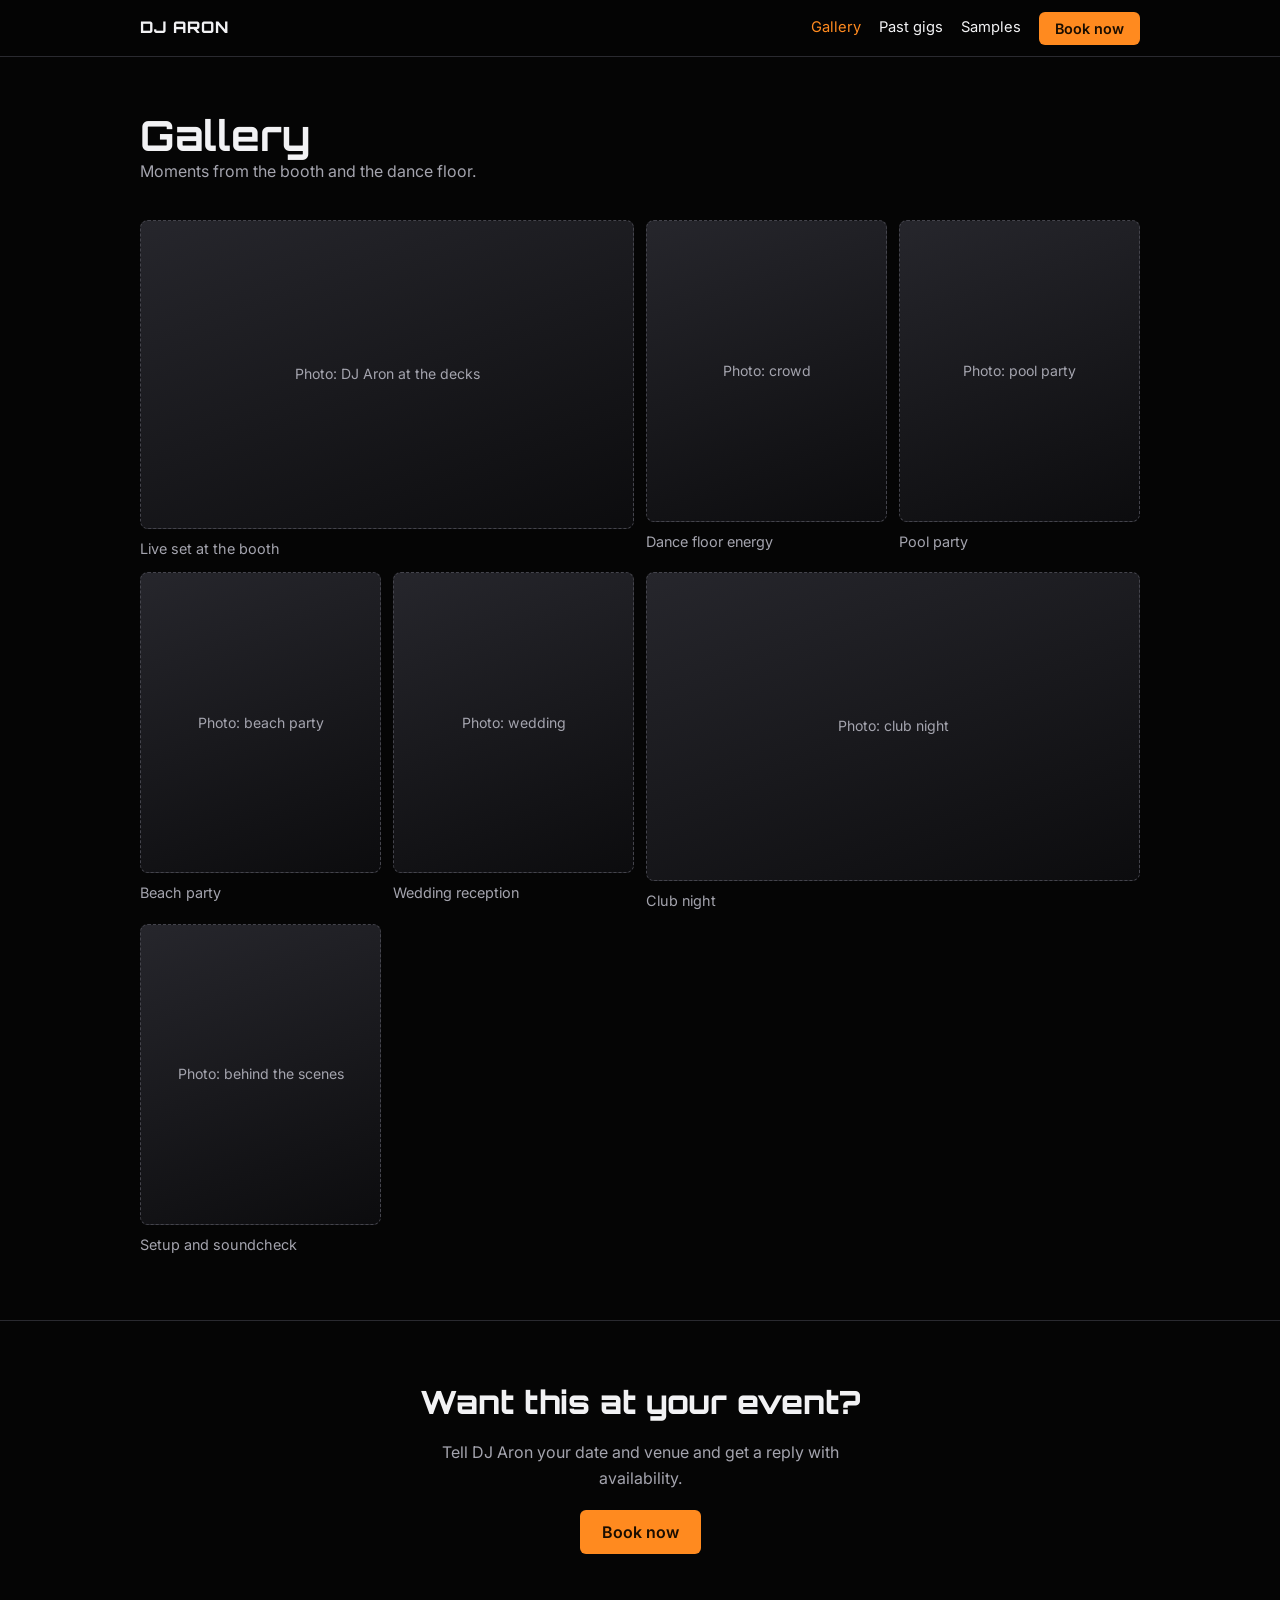
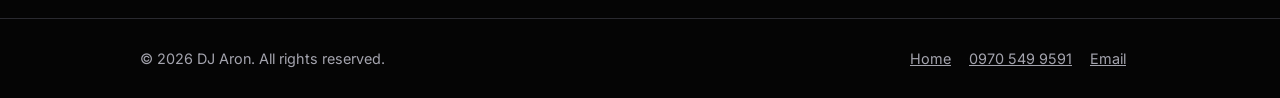
==== gallery.html @ 05e691f7 "Add files via upload" ====
<!DOCTYPE html>
<html lang="en">
<head>
  <meta charset="utf-8">
  <meta name="viewport" content="width=device-width, initial-scale=1">
  <title>Gallery | DJ Aron</title>
  <link href="https://fonts.googleapis.com/css2?family=Orbitron:wght@600;800&family=Inter:wght@400;500;600&display=swap" rel="stylesheet">
  <!-- Same stylesheet as the homepage, so the look matches automatically -->
  <link rel="stylesheet" href="style.css">
</head>
<body>

  <nav>
    <div class="wrap">
      <a class="mark" href="index.html">DJ ARON</a>
      <div class="links">
        <!-- class="active" highlights the page you are on -->
        <a class="active" href="gallery.html">Gallery</a>
        <a href="past-gigs.html">Past gigs</a>
        <a href="samples.html">Samples</a>
        <a class="btn" href="index.html#book">Book now</a>
      </div>
    </div>
  </nav>

  <header class="page-head">
    <div class="wrap">
      <h1 style="font-size:clamp(1.8rem,5vw,2.6rem)">Gallery</h1>
      <p>Moments from the booth and the dance floor.</p>
    </div>
  </header>

  <section>
    <div class="wrap">
      <div class="photo-grid">

        <!-- HOW TO USE A REAL PHOTO:
             1. Put the image in an "images" folder inside dj-aron-site
             2. Replace the <div class="ph">...</div> line with:
                <img src="images/your-photo.jpg" alt="Describe the photo">
             The alt text is read aloud for people who can't see the image. -->

        <figure class="tile wide">
          <div class="ph">Photo: DJ Aron at the decks</div>
          <figcaption>Live set at the booth</figcaption>
        </figure>

        <figure class="tile">
          <div class="ph">Photo: crowd</div>
          <figcaption>Dance floor energy</figcaption>
        </figure>

        <figure class="tile">
          <div class="ph">Photo: pool party</div>
          <figcaption>Pool party</figcaption>
        </figure>

        <figure class="tile">
          <div class="ph">Photo: beach party</div>
          <figcaption>Beach party</figcaption>
        </figure>

        <figure class="tile">
          <div class="ph">Photo: wedding</div>
          <figcaption>Wedding reception</figcaption>
        </figure>

        <figure class="tile wide">
          <div class="ph">Photo: club night</div>
          <figcaption>Club night</figcaption>
        </figure>

        <figure class="tile">
          <div class="ph">Photo: behind the scenes</div>
          <figcaption>Setup and soundcheck</figcaption>
        </figure>

      </div>
    </div>
  </section>

  <section class="cta">
    <div class="wrap">
      <h2>Want this at your event?</h2>
      <p>Tell DJ Aron your date and venue and get a reply with availability.</p>
      <a class="btn" href="index.html#book">Book now</a>
    </div>
  </section>

  <footer>
    <div class="wrap">
      <span>© 2026 DJ Aron. All rights reserved.</span>
      <span>
        <a href="index.html">Home</a>
        <a href="tel:09705499591">0970 549 9591</a>
        <a href="mailto:aronresuma@gmail.com">Email</a>
      </span>
    </div>
  </footer>

</body>
</html>
---- style.css ----
/* =========================================================
   1. VARIABLES: change the whole look from here
   ========================================================= */
:root {
  --bg: #050505;        /* page background */
  --panel: #111114;     /* cards and inputs */
  --line: #2a2a30;      /* thin borders */
  --text: #f2f2f4;      /* main text */
  --muted: #a4a4ae;     /* softer text */
  --accent: #ff8a1f;    /* orange: try changing this! */
  --accent-ink: #1a0d00;/* text color on orange buttons */
  --head: 'Orbitron', 'Arial Black', Impact, sans-serif;
  --body: 'Inter', system-ui, Arial, sans-serif;
}

/* =========================================================
   2. BASICS
   ========================================================= */
html { scroll-behavior: smooth; scroll-padding-top: 70px; }
*, *::before, *::after { box-sizing: border-box; } /* padding won't change box width */

body {
  margin: 0;
  background: var(--bg);
  color: var(--text);
  font: 400 16px/1.6 var(--body);
}

a { color: inherit; }

/* .wrap keeps content centered and not too wide */
.wrap { max-width: 1040px; margin: 0 auto; padding: 0 20px; }

h1, h2, h3 { font-family: var(--head); margin: 0; line-height: 1.1; }
h2 { font-size: clamp(1.4rem, 4vw, 2rem); font-weight: 800; margin-bottom: 20px; }
/* clamp(min, flexible, max) = text that grows with the screen but has limits */

section { padding: 64px 0; border-top: 1px solid var(--line); }

/* Shows a ring when someone uses the keyboard (accessibility) */
:focus-visible { outline: 2px solid var(--accent); outline-offset: 3px; }

/* =========================================================
   3. BUTTONS
   ========================================================= */
.btn {
  display: inline-block;
  background: var(--accent);
  color: var(--accent-ink);
  text-decoration: none;
  padding: 12px 22px;
  border-radius: 6px;
  border: 0;
  font: 600 1rem var(--body);
  cursor: pointer;
}
.btn:hover { filter: brightness(1.1); }
.btn.ghost { background: transparent; color: var(--text); border: 1px solid var(--line); }

/* =========================================================
   4. NAVBAR (stays at the top while scrolling)
   ========================================================= */
nav {
  position: sticky;
  top: 0;
  z-index: 20;
  background: rgba(5, 5, 5, 0.88);
  border-bottom: 1px solid var(--line);
}
/* min-height + flex-wrap lets the menu drop to a second line on small phones */
nav .wrap { display: flex; align-items: center; justify-content: space-between; flex-wrap: wrap; gap: 8px 16px; min-height: 56px; padding-top: 8px; padding-bottom: 8px; }
.links { display: flex; align-items: center; flex-wrap: wrap; gap: 6px 18px; font-size: 0.92rem; }
.links a { text-decoration: none; }
.links a:not(.btn):hover, .links a.active { color: var(--accent); }  /* "active" marks the current page */
.mark { font-family: var(--head); font-weight: 800; text-decoration: none; letter-spacing: 0.06em; }
nav .btn { padding: 8px 16px; font-size: 0.9rem; }

/* =========================================================
   5. HERO
   ========================================================= */
.hero {
  padding: 72px 0 80px;
  text-align: center;
  /* two gradients layered: orange glow on top, dark grey at the bottom */
  background:
    radial-gradient(ellipse 60% 55% at 50% 38%, rgba(255, 138, 31, 0.28), transparent 70%),
    radial-gradient(ellipse 90% 60% at 50% 100%, #1b1b20, transparent 70%);
}

.photo {
  width: min(300px, 70vw);
  aspect-ratio: 3 / 4;
  margin: 0 auto 8px;
  border-radius: 50% 50% 8px 8px / 38% 38% 8px 8px; /* arch shape */
  border: 1px solid rgba(255, 138, 31, 0.5);
  background: linear-gradient(160deg, #26262c, #0c0c0e);
  box-shadow: 0 0 70px rgba(255, 138, 31, 0.25);
  display: grid;
  place-items: center;
  color: var(--muted);
  font-size: 0.85rem;
  padding: 20px;
  object-fit: cover; /* used if you swap in a real <img> */
}

.logo { display: block; font-family: var(--head); font-weight: 800; line-height: 0.9; margin-top: -34px; position: relative; }
.logo .dj   { font-size: clamp(2rem, 8vw, 3.6rem); letter-spacing: 0.1em; }
.logo .name { font-size: clamp(4rem, 19vw, 9.5rem); letter-spacing: 0.03em; }

/* The chrome effect: paint a silver gradient, then cut it to the letter shapes */
.chrome {
  background: linear-gradient(180deg, #fff 0%, #c9ccd3 45%, #6f737c 52%, #e8eaee 70%, #9a9ea8 100%);
  -webkit-background-clip: text;
  background-clip: text;
  color: transparent;
  -webkit-text-fill-color: transparent;
  filter: drop-shadow(0 2px 0 rgba(0, 0, 0, 0.6));
}

.tag { max-width: 34ch; margin: 22px auto 26px; font-size: 1.15rem; }
.hero .row { display: flex; gap: 12px; justify-content: center; flex-wrap: wrap; }

/* =========================================================
   6. ABOUT
   ========================================================= */
.about { display: grid; gap: 28px; }
.about p { max-width: 60ch; color: var(--muted); margin: 0 0 14px; font-size: 1.05rem; }

.facts { list-style: none; padding: 0; margin: 0; display: grid; gap: 10px; }
.facts li { padding: 14px 16px; background: var(--panel); border-left: 3px solid var(--accent); border-radius: 4px; }
.facts b { display: block; font-family: var(--head); font-size: 0.95rem; }
.facts span { color: var(--muted); font-size: 0.92rem; }

/* =========================================================
   7. GENRE CHIPS
   ========================================================= */
.chips { display: flex; flex-wrap: wrap; gap: 10px; padding: 0; margin: 0; list-style: none; }
.chips li { padding: 8px 16px; border: 1px solid var(--line); border-radius: 999px; background: var(--panel); font-weight: 500; }

/* =========================================================
   8. EVENT CARDS
   ========================================================= */
/* auto-fit + minmax = as many columns as fit, each at least 210px wide */
.grid { display: grid; gap: 14px; grid-template-columns: repeat(auto-fit, minmax(210px, 1fr)); }
.card { background: var(--panel); border: 1px solid var(--line); border-radius: 8px; padding: 20px; }
.card .ic { font-size: 1.6rem; }
.card h3 { font-size: 1rem; margin: 10px 0 6px; }
.card p { margin: 0; color: var(--muted); font-size: 0.93rem; }

/* =========================================================
   9. LISTEN & WATCH placeholders
   ========================================================= */
.sets { display: grid; gap: 14px; grid-template-columns: repeat(auto-fit, minmax(250px, 1fr)); }
.clip {
  aspect-ratio: 16 / 9;
  border: 1px dashed #44444c;
  border-radius: 8px;
  display: grid;
  place-items: center;
  text-align: center;
  color: var(--muted);
  padding: 16px;
  background: #0b0b0d;
  font-size: 0.92rem;
}

/* =========================================================
   10. BOOKING FORM
   ========================================================= */
form { display: grid; gap: 14px; max-width: 640px; }
.two { display: grid; gap: 14px; }
label { display: grid; gap: 6px; font-weight: 500; font-size: 0.95rem; }

input, select, textarea {
  width: 100%;
  background: var(--panel);
  color: var(--text);
  border: 1px solid var(--line);
  border-radius: 6px;
  padding: 12px;
  font: 400 1rem var(--body);
}
textarea { min-height: 110px; resize: vertical; }

.status { min-height: 1.4em; color: var(--accent); font-size: 0.95rem; }
.contact { display: flex; flex-wrap: wrap; gap: 10px; margin-top: 28px; }

/* =========================================================
   11. FOOTER
   ========================================================= */
footer { border-top: 1px solid var(--line); padding: 28px 0 96px; color: var(--muted); font-size: 0.9rem; }
footer .wrap { display: flex; flex-wrap: wrap; gap: 12px; justify-content: space-between; }
footer a { margin-right: 14px; }

/* =========================================================
   12. STICKY MOBILE BAR (fixed to the bottom of the screen)
   ========================================================= */
.stick { position: fixed; left: 12px; right: 12px; bottom: 12px; z-index: 30; display: flex; gap: 8px; }
.stick .btn { flex: 1; text-align: center; box-shadow: 0 6px 24px rgba(0, 0, 0, 0.6); }
.stick .btn.ghost { background: #111114; }

/* =========================================================
   13. RESPONSIVE: rules that only apply on wider screens
   ========================================================= */
@media (min-width: 600px) {
  .two { grid-template-columns: 1fr 1fr; }   /* form fields side by side */
}
@media (min-width: 760px) {
  .about { grid-template-columns: 1.4fr 1fr; align-items: start; }
  .stick { display: none; }                  /* hide the phone bar on desktop */
  footer { padding-bottom: 28px; }
}

/* Respect people who turn off animations in their device settings */
@media (prefers-reduced-motion: reduce) {
  html { scroll-behavior: auto; }
}

/* =========================================================
   14. EXTRA PAGES (gallery, past gigs, samples)
   ========================================================= */

/* Page title area at the top of each inner page */
.page-head { padding: 56px 0 8px; }
.page-head p { color: var(--muted); max-width: 56ch; margin: 0; }
.page-head + section { border-top: 0; padding-top: 28px; }

/* ---- Gallery: photo tiles ---- */
.photo-grid { display: grid; gap: 12px; grid-template-columns: repeat(auto-fill, minmax(220px, 1fr)); }
.tile { margin: 0; }
.tile img, .tile .ph {
  width: 100%;
  aspect-ratio: 4 / 5;
  object-fit: cover;          /* crops the photo to fill the tile without stretching */
  border-radius: 8px;
  display: grid;
  place-items: center;
  text-align: center;
  padding: 12px;
  color: var(--muted);
  font-size: 0.88rem;
  background: linear-gradient(160deg, #26262c, #0c0c0e);
  border: 1px dashed #44444c;
}
.tile.wide { grid-column: span 2; }
.tile.wide img, .tile.wide .ph { aspect-ratio: 8 / 5; }
.tile figcaption { margin-top: 8px; color: var(--muted); font-size: 0.9rem; }

/* ---- Past gigs: a vertical timeline ---- */
.gigs { list-style: none; margin: 0; padding: 0; border-left: 2px solid var(--line); }
.gig { position: relative; padding: 0 0 32px 26px; }
.gig::before {                /* the orange dot on the line */
  content: "";
  position: absolute;
  left: -7px; top: 6px;
  width: 12px; height: 12px;
  border-radius: 50%;
  background: var(--accent);
}
.gig .when { color: var(--accent); font-weight: 600; font-size: 0.9rem; }
.gig h3 { font-size: 1.1rem; margin: 4px 0 6px; }
.gig p { margin: 0; color: var(--muted); max-width: 60ch; }
.gig .kind { display: inline-block; margin-top: 10px; padding: 3px 12px; border: 1px solid var(--line); border-radius: 999px; font-size: 0.82rem; }

/* ---- Samples: audio / video cards ---- */
.samples { display: grid; gap: 14px; grid-template-columns: repeat(auto-fit, minmax(280px, 1fr)); }
.sample { background: var(--panel); border: 1px solid var(--line); border-radius: 8px; padding: 20px; }
.sample h3 { font-size: 1.05rem; margin-bottom: 4px; }
.sample .meta { color: var(--muted); font-size: 0.9rem; margin: 0 0 14px; }
.sample audio { width: 100%; }
.sample .slot {               /* placeholder where an embed goes */
  aspect-ratio: 16 / 9;
  display: grid;
  place-items: center;
  text-align: center;
  padding: 12px;
  border: 1px dashed #44444c;
  border-radius: 6px;
  background: #0b0b0d;
  color: var(--muted);
  font-size: 0.88rem;
}
.sample iframe { width: 100%; aspect-ratio: 16 / 9; border: 0; border-radius: 6px; }

/* Call-to-action strip at the bottom of inner pages */
.cta { text-align: center; }
.cta p { color: var(--muted); margin: 0 auto 18px; max-width: 46ch; }
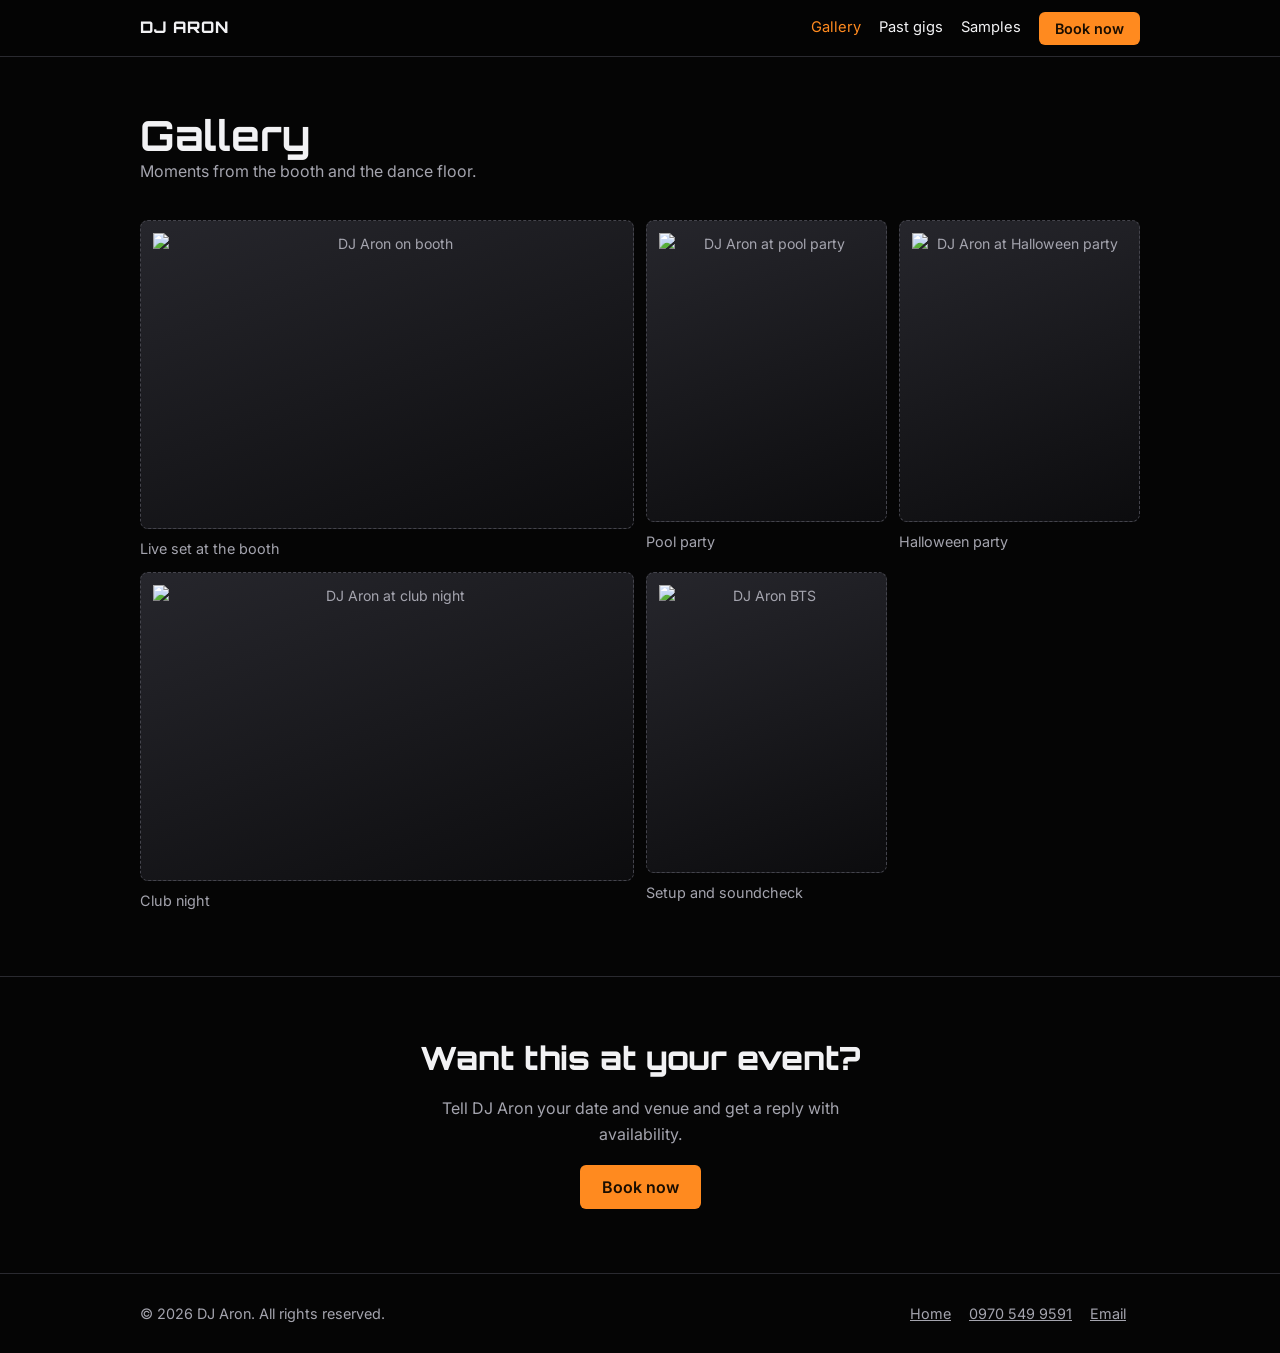
==== commit f706ffa3: "Add files via upload" ====
--- a/gallery.html
+++ b/gallery.html
@@ -5,16 +5,13 @@
   <meta name="viewport" content="width=device-width, initial-scale=1">
   <title>Gallery | DJ Aron</title>
   <link href="https://fonts.googleapis.com/css2?family=Orbitron:wght@600;800&family=Inter:wght@400;500;600&display=swap" rel="stylesheet">
-  <!-- Same stylesheet as the homepage, so the look matches automatically -->
   <link rel="stylesheet" href="style.css">
 </head>
 <body>
-
   <nav>
     <div class="wrap">
       <a class="mark" href="index.html">DJ ARON</a>
       <div class="links">
-        <!-- class="active" highlights the page you are on -->
         <a class="active" href="gallery.html">Gallery</a>
         <a href="past-gigs.html">Past gigs</a>
         <a href="samples.html">Samples</a>
@@ -33,48 +30,30 @@
   <section>
     <div class="wrap">
       <div class="photo-grid">
-
-        <!-- HOW TO USE A REAL PHOTO:
-             1. Put the image in an "images" folder inside dj-aron-site
-             2. Replace the <div class="ph">...</div> line with:
-                <img src="images/your-photo.jpg" alt="Describe the photo">
-             The alt text is read aloud for people who can't see the image. -->
-
         <figure class="tile wide">
-          <div class="ph">Photo: DJ Aron at the decks</div>
+          <img src="images/booth-gal.jpg" alt="DJ Aron on booth">
           <figcaption>Live set at the booth</figcaption>
         </figure>
 
         <figure class="tile">
-          <div class="ph">Photo: crowd</div>
-          <figcaption>Dance floor energy</figcaption>
-        </figure>
-
-        <figure class="tile">
-          <div class="ph">Photo: pool party</div>
+          <img src="images/pool-gal.jpg" alt="DJ Aron at pool party">
           <figcaption>Pool party</figcaption>
         </figure>
 
         <figure class="tile">
-          <div class="ph">Photo: beach party</div>
-          <figcaption>Beach party</figcaption>
-        </figure>
-
-        <figure class="tile">
-          <div class="ph">Photo: wedding</div>
-          <figcaption>Wedding reception</figcaption>
+          <img src="images/halloween-gal.jpg" alt="DJ Aron at Halloween party">
+          <figcaption>Halloween party</figcaption>
         </figure>
 
         <figure class="tile wide">
-          <div class="ph">Photo: club night</div>
+          <img src="images/club-gal.jpg" alt="DJ Aron at club night">
           <figcaption>Club night</figcaption>
         </figure>
 
         <figure class="tile">
-          <div class="ph">Photo: behind the scenes</div>
+          <img src="images/bts-gal.jpg" alt="DJ Aron BTS">
           <figcaption>Setup and soundcheck</figcaption>
         </figure>
-
       </div>
     </div>
   </section>
@@ -97,6 +76,5 @@
       </span>
     </div>
   </footer>
-
 </body>
 </html>
--- a/style.css
+++ b/style.css
@@ -1,23 +1,17 @@
-/* =========================================================
-   1. VARIABLES: change the whole look from here
-   ========================================================= */
 :root {
-  --bg: #050505;        /* page background */
-  --panel: #111114;     /* cards and inputs */
-  --line: #2a2a30;      /* thin borders */
-  --text: #f2f2f4;      /* main text */
-  --muted: #a4a4ae;     /* softer text */
-  --accent: #ff8a1f;    /* orange: try changing this! */
-  --accent-ink: #1a0d00;/* text color on orange buttons */
+  --bg: #050505;
+  --panel: #111114;
+  --line: #2a2a30;
+  --text: #f2f2f4;
+  --muted: #a4a4ae;
+  --accent: #ff8a1f;
+  --accent-ink: #1a0d00;
   --head: 'Orbitron', 'Arial Black', Impact, sans-serif;
   --body: 'Inter', system-ui, Arial, sans-serif;
 }
 
-/* =========================================================
-   2. BASICS
-   ========================================================= */
 html { scroll-behavior: smooth; scroll-padding-top: 70px; }
-*, *::before, *::after { box-sizing: border-box; } /* padding won't change box width */
+*, *::before, *::after { box-sizing: border-box; }
 
 body {
   margin: 0;
@@ -28,21 +22,15 @@
 
 a { color: inherit; }
 
-/* .wrap keeps content centered and not too wide */
 .wrap { max-width: 1040px; margin: 0 auto; padding: 0 20px; }
 
 h1, h2, h3 { font-family: var(--head); margin: 0; line-height: 1.1; }
 h2 { font-size: clamp(1.4rem, 4vw, 2rem); font-weight: 800; margin-bottom: 20px; }
-/* clamp(min, flexible, max) = text that grows with the screen but has limits */
 
 section { padding: 64px 0; border-top: 1px solid var(--line); }
 
-/* Shows a ring when someone uses the keyboard (accessibility) */
 :focus-visible { outline: 2px solid var(--accent); outline-offset: 3px; }
 
-/* =========================================================
-   3. BUTTONS
-   ========================================================= */
 .btn {
   display: inline-block;
   background: var(--accent);
@@ -57,9 +45,6 @@
 .btn:hover { filter: brightness(1.1); }
 .btn.ghost { background: transparent; color: var(--text); border: 1px solid var(--line); }
 
-/* =========================================================
-   4. NAVBAR (stays at the top while scrolling)
-   ========================================================= */
 nav {
   position: sticky;
   top: 0;
@@ -67,21 +52,18 @@
   background: rgba(5, 5, 5, 0.88);
   border-bottom: 1px solid var(--line);
 }
-/* min-height + flex-wrap lets the menu drop to a second line on small phones */
+
 nav .wrap { display: flex; align-items: center; justify-content: space-between; flex-wrap: wrap; gap: 8px 16px; min-height: 56px; padding-top: 8px; padding-bottom: 8px; }
 .links { display: flex; align-items: center; flex-wrap: wrap; gap: 6px 18px; font-size: 0.92rem; }
 .links a { text-decoration: none; }
-.links a:not(.btn):hover, .links a.active { color: var(--accent); }  /* "active" marks the current page */
+.links a:not(.btn):hover, .links a.active { color: var(--accent); }
 .mark { font-family: var(--head); font-weight: 800; text-decoration: none; letter-spacing: 0.06em; }
 nav .btn { padding: 8px 16px; font-size: 0.9rem; }
 
-/* =========================================================
-   5. HERO
-   ========================================================= */
 .hero {
   padding: 72px 0 80px;
   text-align: center;
-  /* two gradients layered: orange glow on top, dark grey at the bottom */
+
   background:
     radial-gradient(ellipse 60% 55% at 50% 38%, rgba(255, 138, 31, 0.28), transparent 70%),
     radial-gradient(ellipse 90% 60% at 50% 100%, #1b1b20, transparent 70%);
@@ -91,7 +73,7 @@
   width: min(300px, 70vw);
   aspect-ratio: 3 / 4;
   margin: 0 auto 8px;
-  border-radius: 50% 50% 8px 8px / 38% 38% 8px 8px; /* arch shape */
+  border-radius: 50% 50% 8px 8px / 38% 38% 8px 8px;
   border: 1px solid rgba(255, 138, 31, 0.5);
   background: linear-gradient(160deg, #26262c, #0c0c0e);
   box-shadow: 0 0 70px rgba(255, 138, 31, 0.25);
@@ -100,14 +82,13 @@
   color: var(--muted);
   font-size: 0.85rem;
   padding: 20px;
-  object-fit: cover; /* used if you swap in a real <img> */
+  object-fit: cover;
 }
 
 .logo { display: block; font-family: var(--head); font-weight: 800; line-height: 0.9; margin-top: -34px; position: relative; }
 .logo .dj   { font-size: clamp(2rem, 8vw, 3.6rem); letter-spacing: 0.1em; }
 .logo .name { font-size: clamp(4rem, 19vw, 9.5rem); letter-spacing: 0.03em; }
 
-/* The chrome effect: paint a silver gradient, then cut it to the letter shapes */
 .chrome {
   background: linear-gradient(180deg, #fff 0%, #c9ccd3 45%, #6f737c 52%, #e8eaee 70%, #9a9ea8 100%);
   -webkit-background-clip: text;
@@ -120,9 +101,6 @@
 .tag { max-width: 34ch; margin: 22px auto 26px; font-size: 1.15rem; }
 .hero .row { display: flex; gap: 12px; justify-content: center; flex-wrap: wrap; }
 
-/* =========================================================
-   6. ABOUT
-   ========================================================= */
 .about { display: grid; gap: 28px; }
 .about p { max-width: 60ch; color: var(--muted); margin: 0 0 14px; font-size: 1.05rem; }
 
@@ -131,25 +109,15 @@
 .facts b { display: block; font-family: var(--head); font-size: 0.95rem; }
 .facts span { color: var(--muted); font-size: 0.92rem; }
 
-/* =========================================================
-   7. GENRE CHIPS
-   ========================================================= */
 .chips { display: flex; flex-wrap: wrap; gap: 10px; padding: 0; margin: 0; list-style: none; }
 .chips li { padding: 8px 16px; border: 1px solid var(--line); border-radius: 999px; background: var(--panel); font-weight: 500; }
 
-/* =========================================================
-   8. EVENT CARDS
-   ========================================================= */
-/* auto-fit + minmax = as many columns as fit, each at least 210px wide */
 .grid { display: grid; gap: 14px; grid-template-columns: repeat(auto-fit, minmax(210px, 1fr)); }
 .card { background: var(--panel); border: 1px solid var(--line); border-radius: 8px; padding: 20px; }
 .card .ic { font-size: 1.6rem; }
 .card h3 { font-size: 1rem; margin: 10px 0 6px; }
 .card p { margin: 0; color: var(--muted); font-size: 0.93rem; }
 
-/* =========================================================
-   9. LISTEN & WATCH placeholders
-   ========================================================= */
 .sets { display: grid; gap: 14px; grid-template-columns: repeat(auto-fit, minmax(250px, 1fr)); }
 .clip {
   aspect-ratio: 16 / 9;
@@ -164,9 +132,6 @@
   font-size: 0.92rem;
 }
 
-/* =========================================================
-   10. BOOKING FORM
-   ========================================================= */
 form { display: grid; gap: 14px; max-width: 640px; }
 .two { display: grid; gap: 14px; }
 label { display: grid; gap: 6px; font-weight: 500; font-size: 0.95rem; }
@@ -185,53 +150,37 @@
 .status { min-height: 1.4em; color: var(--accent); font-size: 0.95rem; }
 .contact { display: flex; flex-wrap: wrap; gap: 10px; margin-top: 28px; }
 
-/* =========================================================
-   11. FOOTER
-   ========================================================= */
 footer { border-top: 1px solid var(--line); padding: 28px 0 96px; color: var(--muted); font-size: 0.9rem; }
 footer .wrap { display: flex; flex-wrap: wrap; gap: 12px; justify-content: space-between; }
 footer a { margin-right: 14px; }
 
-/* =========================================================
-   12. STICKY MOBILE BAR (fixed to the bottom of the screen)
-   ========================================================= */
 .stick { position: fixed; left: 12px; right: 12px; bottom: 12px; z-index: 30; display: flex; gap: 8px; }
 .stick .btn { flex: 1; text-align: center; box-shadow: 0 6px 24px rgba(0, 0, 0, 0.6); }
 .stick .btn.ghost { background: #111114; }
 
-/* =========================================================
-   13. RESPONSIVE: rules that only apply on wider screens
-   ========================================================= */
 @media (min-width: 600px) {
-  .two { grid-template-columns: 1fr 1fr; }   /* form fields side by side */
+  .two { grid-template-columns: 1fr 1fr; }
 }
 @media (min-width: 760px) {
   .about { grid-template-columns: 1.4fr 1fr; align-items: start; }
-  .stick { display: none; }                  /* hide the phone bar on desktop */
+  .stick { display: none; }
   footer { padding-bottom: 28px; }
 }
 
-/* Respect people who turn off animations in their device settings */
 @media (prefers-reduced-motion: reduce) {
   html { scroll-behavior: auto; }
 }
 
-/* =========================================================
-   14. EXTRA PAGES (gallery, past gigs, samples)
-   ========================================================= */
-
-/* Page title area at the top of each inner page */
 .page-head { padding: 56px 0 8px; }
 .page-head p { color: var(--muted); max-width: 56ch; margin: 0; }
 .page-head + section { border-top: 0; padding-top: 28px; }
 
-/* ---- Gallery: photo tiles ---- */
 .photo-grid { display: grid; gap: 12px; grid-template-columns: repeat(auto-fill, minmax(220px, 1fr)); }
 .tile { margin: 0; }
 .tile img, .tile .ph {
   width: 100%;
   aspect-ratio: 4 / 5;
-  object-fit: cover;          /* crops the photo to fill the tile without stretching */
+  object-fit: cover;
   border-radius: 8px;
   display: grid;
   place-items: center;
@@ -246,10 +195,9 @@
 .tile.wide img, .tile.wide .ph { aspect-ratio: 8 / 5; }
 .tile figcaption { margin-top: 8px; color: var(--muted); font-size: 0.9rem; }
 
-/* ---- Past gigs: a vertical timeline ---- */
 .gigs { list-style: none; margin: 0; padding: 0; border-left: 2px solid var(--line); }
 .gig { position: relative; padding: 0 0 32px 26px; }
-.gig::before {                /* the orange dot on the line */
+.gig::before {
   content: "";
   position: absolute;
   left: -7px; top: 6px;
@@ -262,13 +210,12 @@
 .gig p { margin: 0; color: var(--muted); max-width: 60ch; }
 .gig .kind { display: inline-block; margin-top: 10px; padding: 3px 12px; border: 1px solid var(--line); border-radius: 999px; font-size: 0.82rem; }
 
-/* ---- Samples: audio / video cards ---- */
 .samples { display: grid; gap: 14px; grid-template-columns: repeat(auto-fit, minmax(280px, 1fr)); }
 .sample { background: var(--panel); border: 1px solid var(--line); border-radius: 8px; padding: 20px; }
 .sample h3 { font-size: 1.05rem; margin-bottom: 4px; }
 .sample .meta { color: var(--muted); font-size: 0.9rem; margin: 0 0 14px; }
 .sample audio { width: 100%; }
-.sample .slot {               /* placeholder where an embed goes */
+.sample .slot {
   aspect-ratio: 16 / 9;
   display: grid;
   place-items: center;
@@ -282,6 +229,29 @@
 }
 .sample iframe { width: 100%; aspect-ratio: 16 / 9; border: 0; border-radius: 6px; }
 
-/* Call-to-action strip at the bottom of inner pages */
 .cta { text-align: center; }
 .cta p { color: var(--muted); margin: 0 auto 18px; max-width: 46ch; }
+
+.stage { position: relative; width: min(760px, 100%); margin: 0 auto; }
+.stage::before {
+  content: "";
+  position: absolute;
+  inset: 8% 6% 4%;
+  background: radial-gradient(ellipse at 50% 45%, rgba(255, 138, 31, 0.6), transparent 68%);
+  filter: blur(36px);
+}
+.cutout {
+  position: relative;
+  display: block;
+  width: 100%;
+  height: auto;
+  filter: drop-shadow(0 0 26px rgba(255, 138, 31, 0.45));
+}
+.sr-only {
+  position: absolute;
+  width: 1px;
+  height: 1px;
+  overflow: hidden;
+  clip: rect(0 0 0 0);
+  white-space: nowrap;
+}
